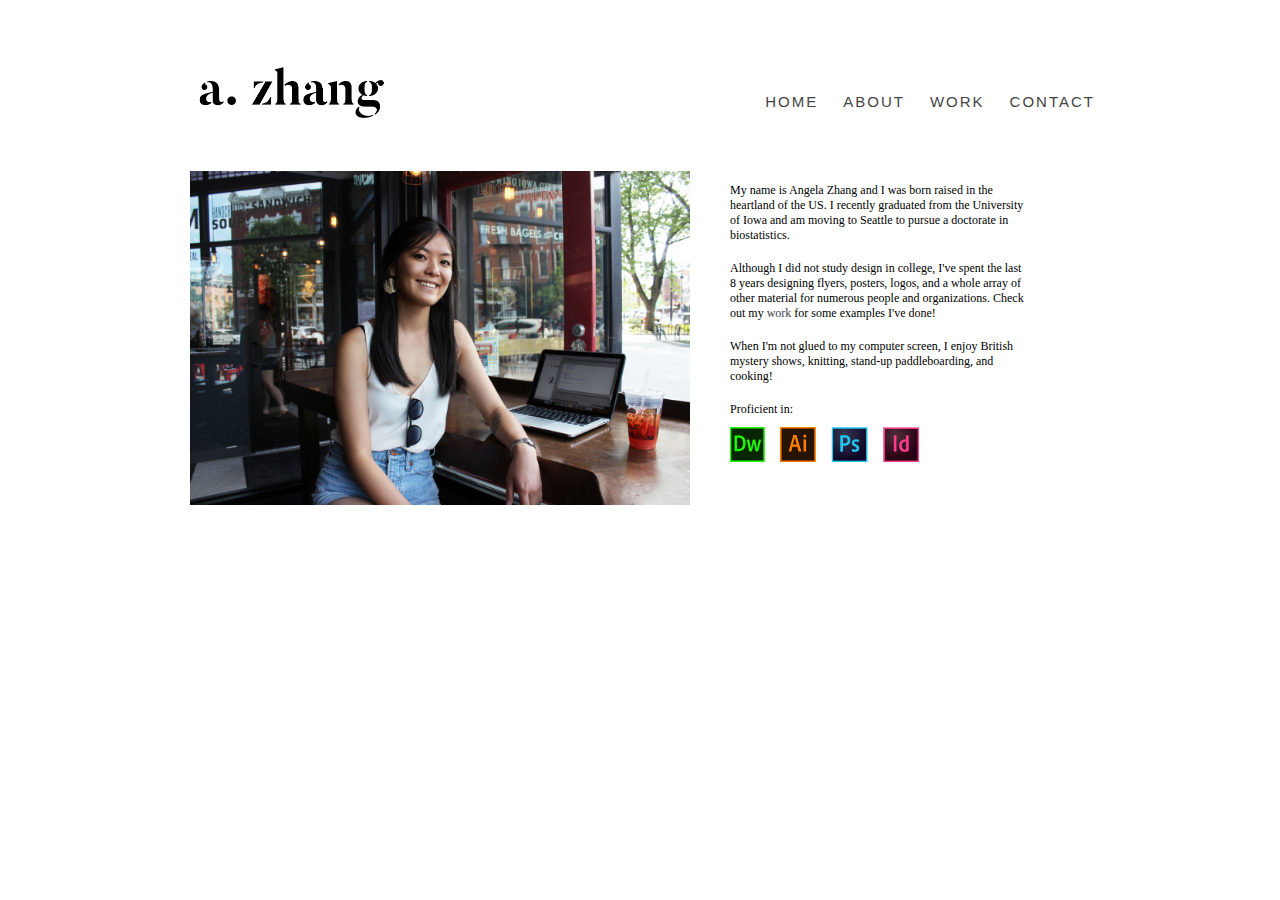
==== about.html @ d5ee822f "Website" ====
<!DOCTYPE HTML>
<html>
<head>
    <meta http-equiv="Content-Type" content="text/html; charset=utf-8">
    <title>a. zhang design | about</title>
<link href="css/index.css" rel="stylesheet" type="text/css">
</head>

<body>
<header>
		<div class="wrapper">
			<h1><a href="index.html"><img src="Images/Logo.png" alt="Logo" width="261" vspace="20"></a></h1>
			<nav>
            <ul>
				<li><a href="index.html">Home</a></li>
				<li><a href="about.html">About</a></li>
				<li><a href="work.html">Work</a></li>
				<li><a href="contact.html">Contact</a></li>
			</ul>
            </nav>
			
		</div>
</header>

<div id="about">
    <div class = "aboutimg"><img src="Images/Java_Profile.jpg" width ="500" class = ".imageleft"></div>
             <div class="content"><p>My name is Angela Zhang and I was born raised in the heartland of the US. I recently graduated from the University of Iowa and am moving to Seattle to pursue a doctorate in biostatistics.</p>
        <p>Although I did not study design in college, I've spent the last 8 years designing flyers, posters, logos, and a whole array of other material for numerous people and organizations. Check out my <a href="work.html">work</a> for some examples I've done!</p>
        <p>When I'm not glued to my computer screen, I enjoy British mystery shows, knitting, stand-up paddleboarding, and cooking!</p>
        <p>Proficient in:</p>
        <p><img src = "Images/Proficient.jpg" height="35" style="margin-top: -8px"></p>
                </div>
    </div>
</body>
---- css/index.css ----
@charset "UTF-8";
/* CSS Document */

/* Global */
body {
	background-color: #fff;
	color: #777;
	font: normal 15px "Helvetica Neue", Arial, Helvetica, Geneva, sans-serif;
}

a {
	text-decoration: none;
	color: #444;
}

a:hover {
  color: #C0C0C0;
}

h2 {
	color: #444;
	font-size: 50px;
	text-align: right;
	line-height: 85%;
}

h3 {
	font-size: 16px;
	font-family: 'Playfair Display', serif;
	font-style: oblique;
}

p {
	font-family: "Palatino Linotype", "Book Antiqua", Palatino, serif;
	color: black;
	font-size: 12px;
	padding-bottom: 6px;
}

.wrapper {
	margin: 0 auto;
	padding: 0 10px;
	width: 960px;
}

.container{
	padding: 0 10px;
	width: 960px;
	height: 500px;
}



/* Header */

header {
	height: 120px;
	padding-bottom: 15px;
}

header h1 {
	float: left;
	margin-top: 32px;
}


header nav {
	float: right;
}

header nav ul li {
	float: left;
	display: inline-block;
	margin-top: 70px;
}

header nav ul li a {
	color: #444;
	text-transform: uppercase;
	display: block;
	font-weight: lighter;
	letter-spacing: 2px;
	margin-right: 25px;
}

/* Main Page */
#main-page {
	padding-top: 1px;
	height:500px;
	margin-top: 1px;
	position: relative;
	background: url('https://raw.githubusercontent.com/hyperosmosis/Personal-Design/master/Images/Vista.JPG') no-repeat center;
	background-size: cover;
}

#main-pgage img {
    flex-shrink: 0;
    min-width: 100%;
    min-height: 100%
}

#main-page h2 {
	margin: 180px 0 40px 0;
}

/* About */

#about {
	clear:both;
	padding-top: 1px;
	width:900px;
	margin-top: 1px;
	margin:0 auto;
}


.aboutimg {
	width: 500px;
	float:left;
	padding-right:40px;
}

.content {
    float: left;
	width: 300px;
}

/* Thumbnail */

.thumbnails {
	margin-right: -5px;
}

.thumbnails a {
	float: left;
	width: 20%;
	margin-right: 5px;
	margin-bottom: 15px;
	box-sizing: border-box;
}

.thumbnails img {
	display: block;
}

.thumbnails:hover img{
	opacity: .6;
}

.thumbnails img:hover {
	opacity: 1;
}

/* Contact */

.contactimg {
	width: 900px;
	float: center;
	margin-bottom: 40px;
}
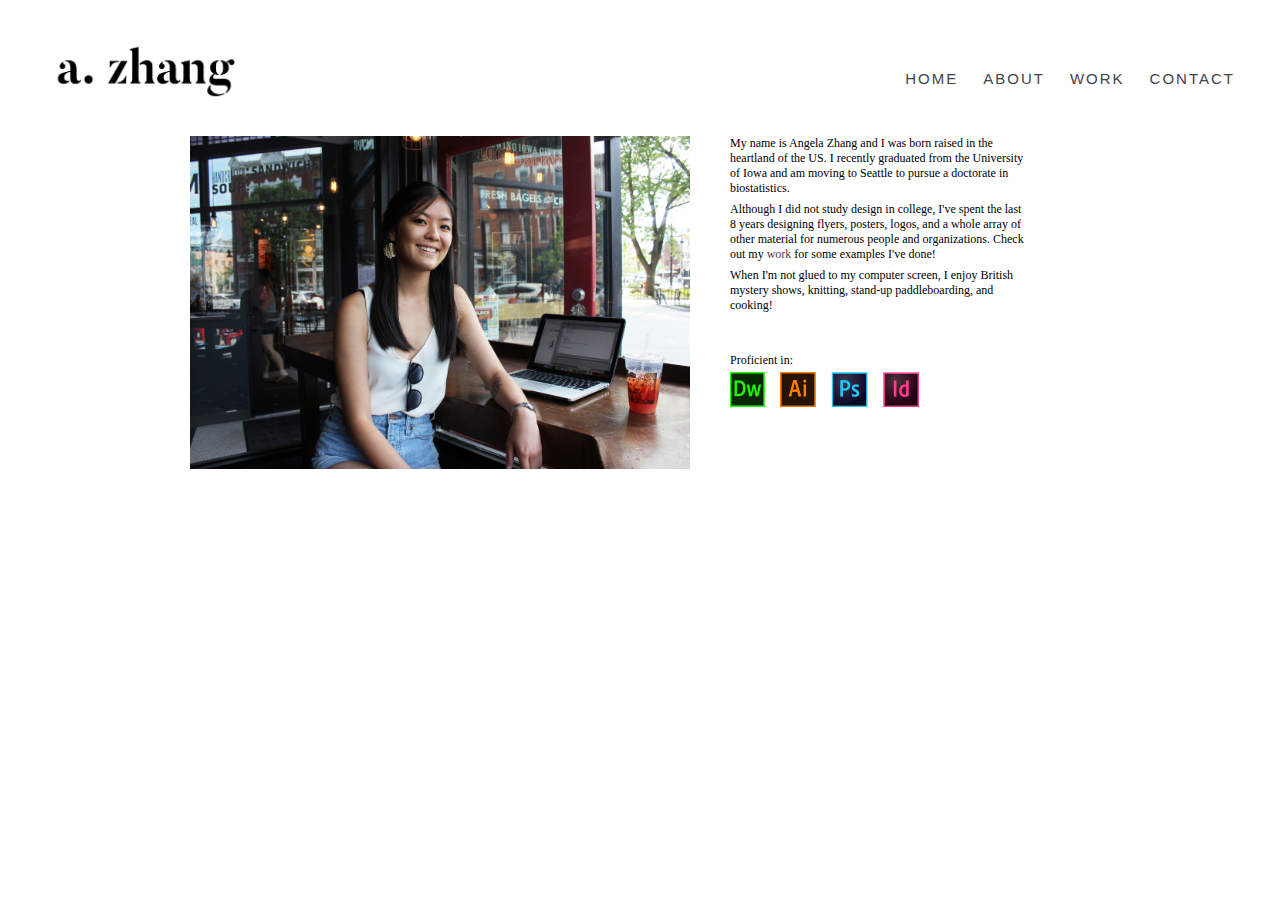
==== commit a583b79c: "Website" ====
--- a/about.html
+++ b/about.html
@@ -2,15 +2,16 @@
 <html>
 <head>
     <meta http-equiv="Content-Type" content="text/html; charset=utf-8">
-    <title>a. zhang design | about</title>
-<link href="css/index.css" rel="stylesheet" type="text/css">
+    <meta name="viewport" content="width=device-width; initial-scale=1; maximum-scale=1">
+    <title>a. zhang design</title>
+	<link href="css/index.css" rel="stylesheet" type="text/css">
 </head>
 
 <body>
 <header>
-		<div class="wrapper">
-			<h1><a href="index.html"><img src="Images/Logo.png" alt="Logo" width="261" vspace="20"></a></h1>
+			<h1><a href="index.html"><img src="Images/Logo.png" alt="Logo" width="261" style="padding-top:8px; padding-left: 20px"></a></h1>
 			<nav>
+            <a href="#" id="menu-icon"></a>
             <ul>
 				<li><a href="index.html">Home</a></li>
 				<li><a href="about.html">About</a></li>
@@ -18,8 +19,6 @@
 				<li><a href="contact.html">Contact</a></li>
 			</ul>
             </nav>
-			
-		</div>
 </header>
 
 <div id="about">
@@ -27,7 +26,9 @@
              <div class="content"><p>My name is Angela Zhang and I was born raised in the heartland of the US. I recently graduated from the University of Iowa and am moving to Seattle to pursue a doctorate in biostatistics.</p>
         <p>Although I did not study design in college, I've spent the last 8 years designing flyers, posters, logos, and a whole array of other material for numerous people and organizations. Check out my <a href="work.html">work</a> for some examples I've done!</p>
         <p>When I'm not glued to my computer screen, I enjoy British mystery shows, knitting, stand-up paddleboarding, and cooking!</p>
+        <br></br>
         <p>Proficient in:</p>
+        <p></p>
         <p><img src = "Images/Proficient.jpg" height="35" style="margin-top: -8px"></p>
                 </div>
     </div>
--- a/css/index.css
+++ b/css/index.css
@@ -1,5 +1,9 @@
 @charset "UTF-8";
 /* CSS Document */
+
+
+/*RESET*/
+html, body, div, span, applet, object, iframe, h1, h2, h3, h4, h5, h6, p, blockquote, pre, a, abbr, acronym, address, big, cite, code, del, dfn, em, font, img, ins, kbd, q, s, samp, small, strike, strong, sub, sup, tt, var, b, u, i, center, dl, dt, dd, ol, ul, li, fieldset, form, label, legend, table, caption, tbody, tfoot, thead, tr, th, td {margin:0; padding:0; border:0; outline:0; font-size:100%; vertical-align:baseline; background:transparent;} body {line-height: 1;}ol, ul{list-style:none;} blockquote, q{quotes:none;} blockquote:before, blockquote:after, q:before, q:after{content:'';content:none;} :focus{outline:0;} ins{text-decoration:none;} del{text-decoration:line-through;} table{border-collapse:collapse; border-spacing:0;}
 
 /* Global */
 body {
@@ -8,6 +12,10 @@
 	font: normal 15px "Helvetica Neue", Arial, Helvetica, Geneva, sans-serif;
 }
 
+img {
+  max-width: 100%
+}
+
 a {
 	text-decoration: none;
 	color: #444;
@@ -39,8 +47,7 @@
 
 .wrapper {
 	margin: 0 auto;
-	padding: 0 10px;
-	width: 960px;
+	padding: 0 30px;
 }
 
 .container{
@@ -61,26 +68,39 @@
 header h1 {
 	float: left;
 	margin-top: 32px;
-}
-
-
-header nav {
+	width: 250px;
+	display: block;
+}
+
+
+nav {
 	float: right;
-}
-
-header nav ul li {
+	position: relative;
+	margin-right: 20px;
+}
+
+nav ul li {
 	float: left;
 	display: inline-block;
 	margin-top: 70px;
 }
 
-header nav ul li a {
+nav ul li a {
 	color: #444;
 	text-transform: uppercase;
 	display: block;
 	font-weight: lighter;
 	letter-spacing: 2px;
 	margin-right: 25px;
+}
+
+#menu-icon {
+	margin-top: 50px;
+	display: hidden;
+	width: 40px;
+	height: 40px;
+	background: url(../Images/Menu-Icon.png) center;
+	background-size: contain;
 }
 
 /* Main Page */
@@ -93,15 +113,10 @@
 	background-size: cover;
 }
 
-#main-pgage img {
-    flex-shrink: 0;
-    min-width: 100%;
-    min-height: 100%
-}
-
 #main-page h2 {
 	margin: 180px 0 40px 0;
 }
+
 
 /* About */
 
@@ -159,3 +174,42 @@
 	margin-bottom: 40px;
 }
 
+/* Mobile */
+@media screen and (max-width: 600px) {
+h2 {
+	display: none;
+}
+
+#menu-icon {
+	display:inline-block;
+}
+	
+nav ul, nav:active ul { 
+	display: none;
+	position: absolute;
+	background: #fff;
+	opacity : 0.8;
+	center:5px;
+	right: -10px;
+	top: 90px;
+	width: 175px;
+	text-align: center;
+	z-index: 2;
+}
+
+#main-page {
+	z-index: 1;
+}
+
+nav ul li {
+	width: 100%;
+	padding: 8px 0 15px 0;
+	padding-left: 12px;
+	margin: 0px;
+}
+
+
+nav:hover ul {
+	display: block;
+}
+}